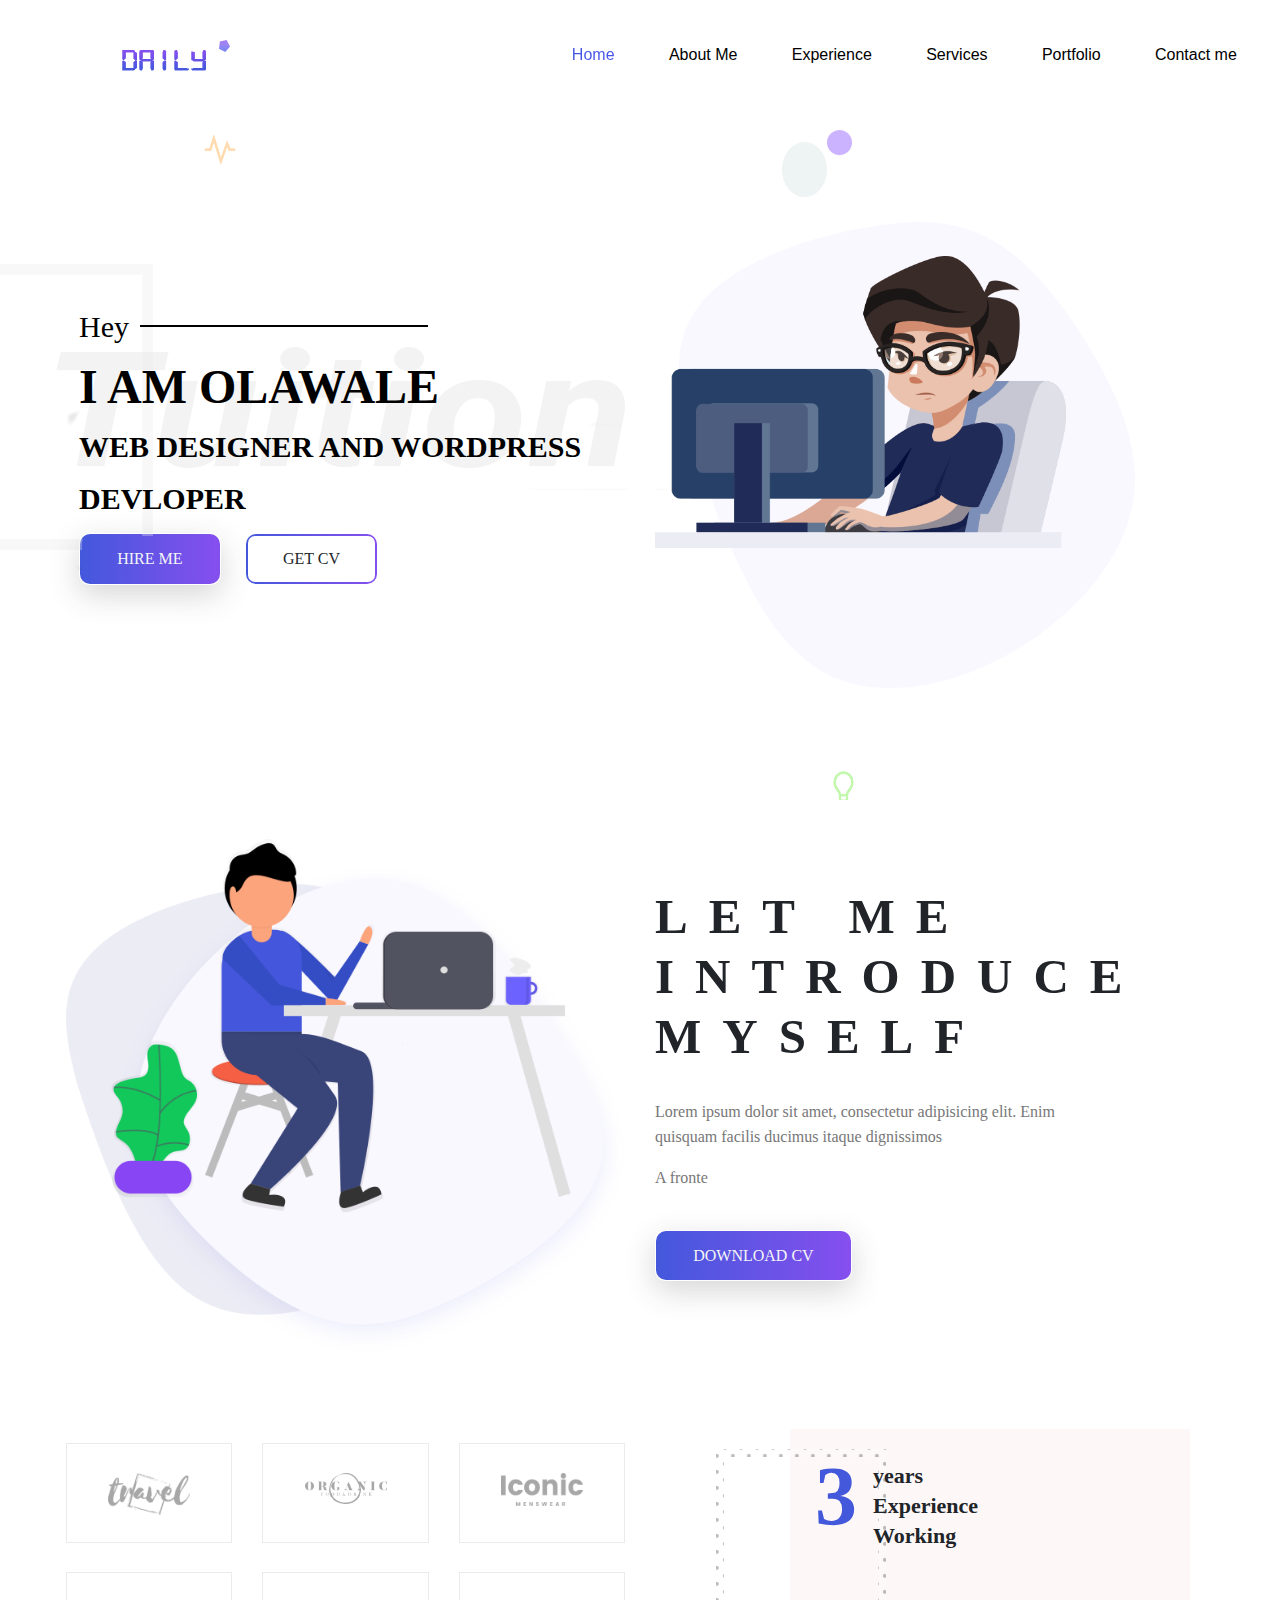
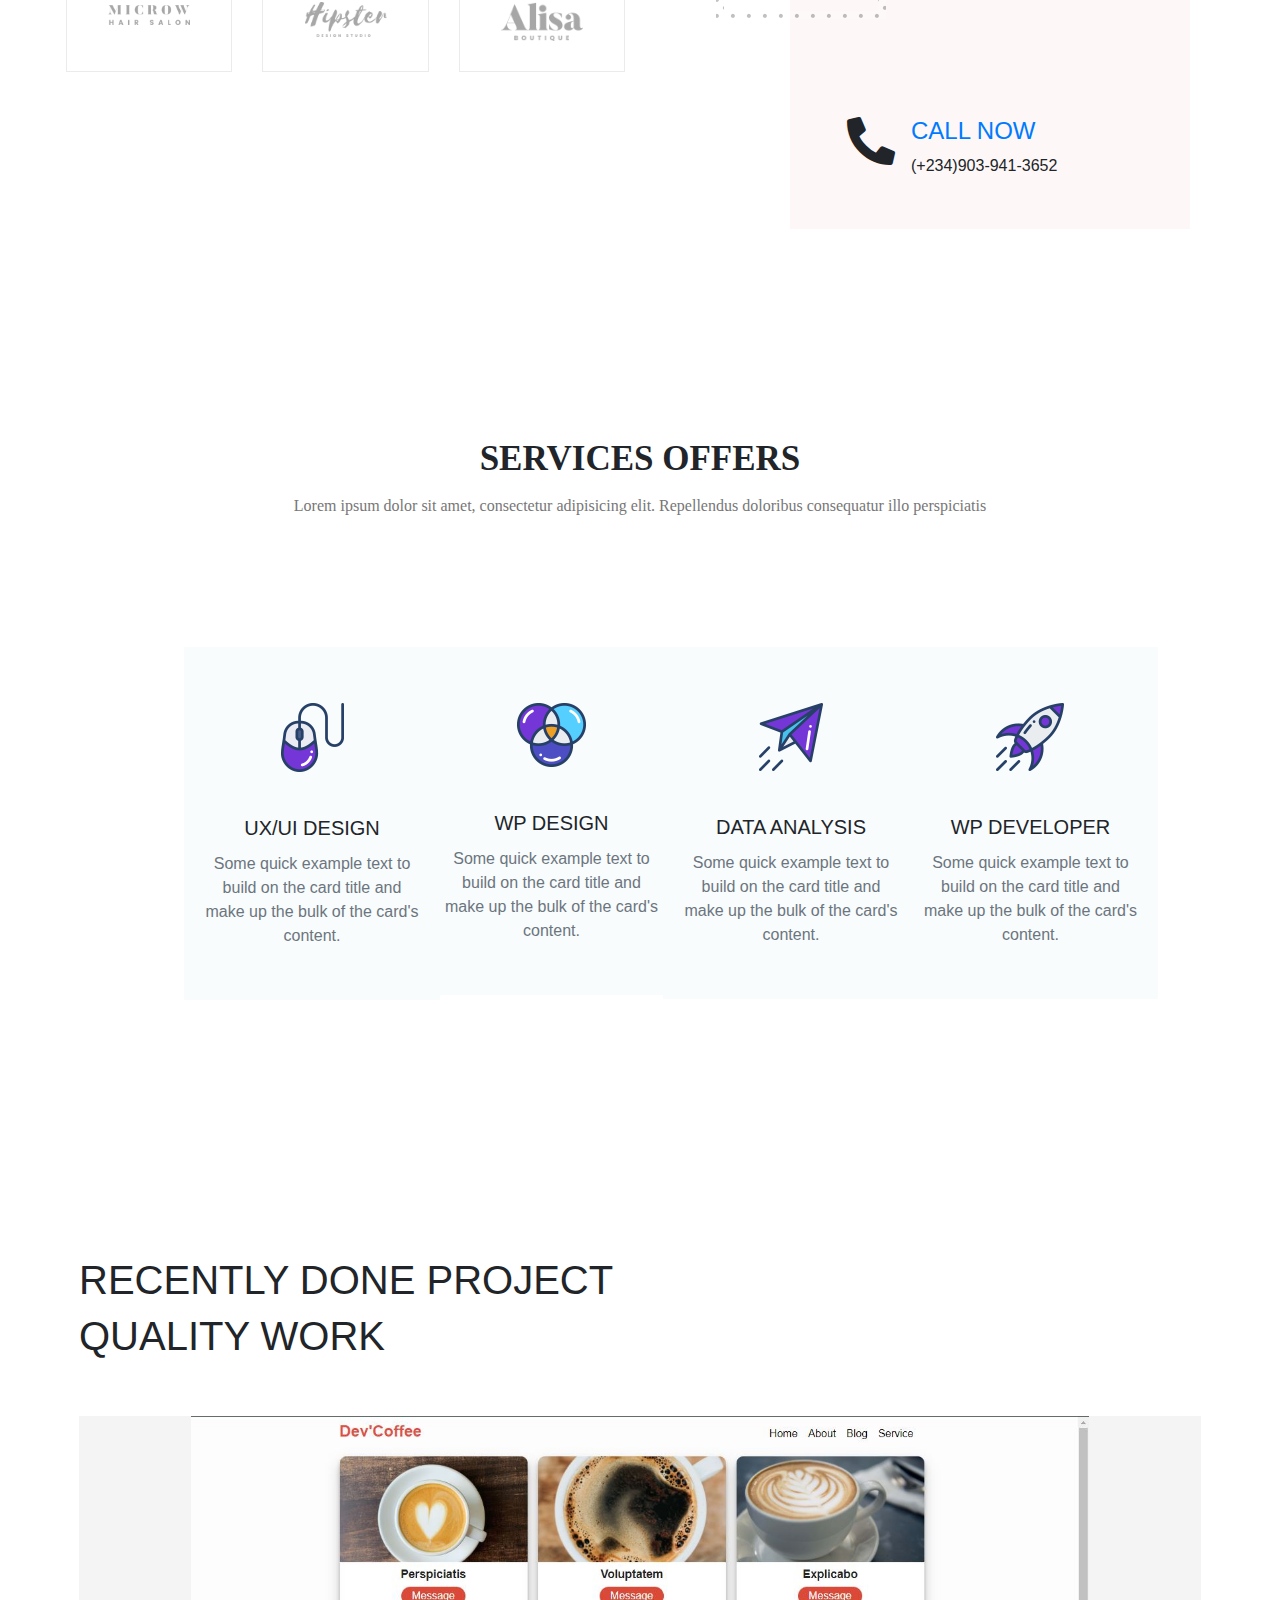
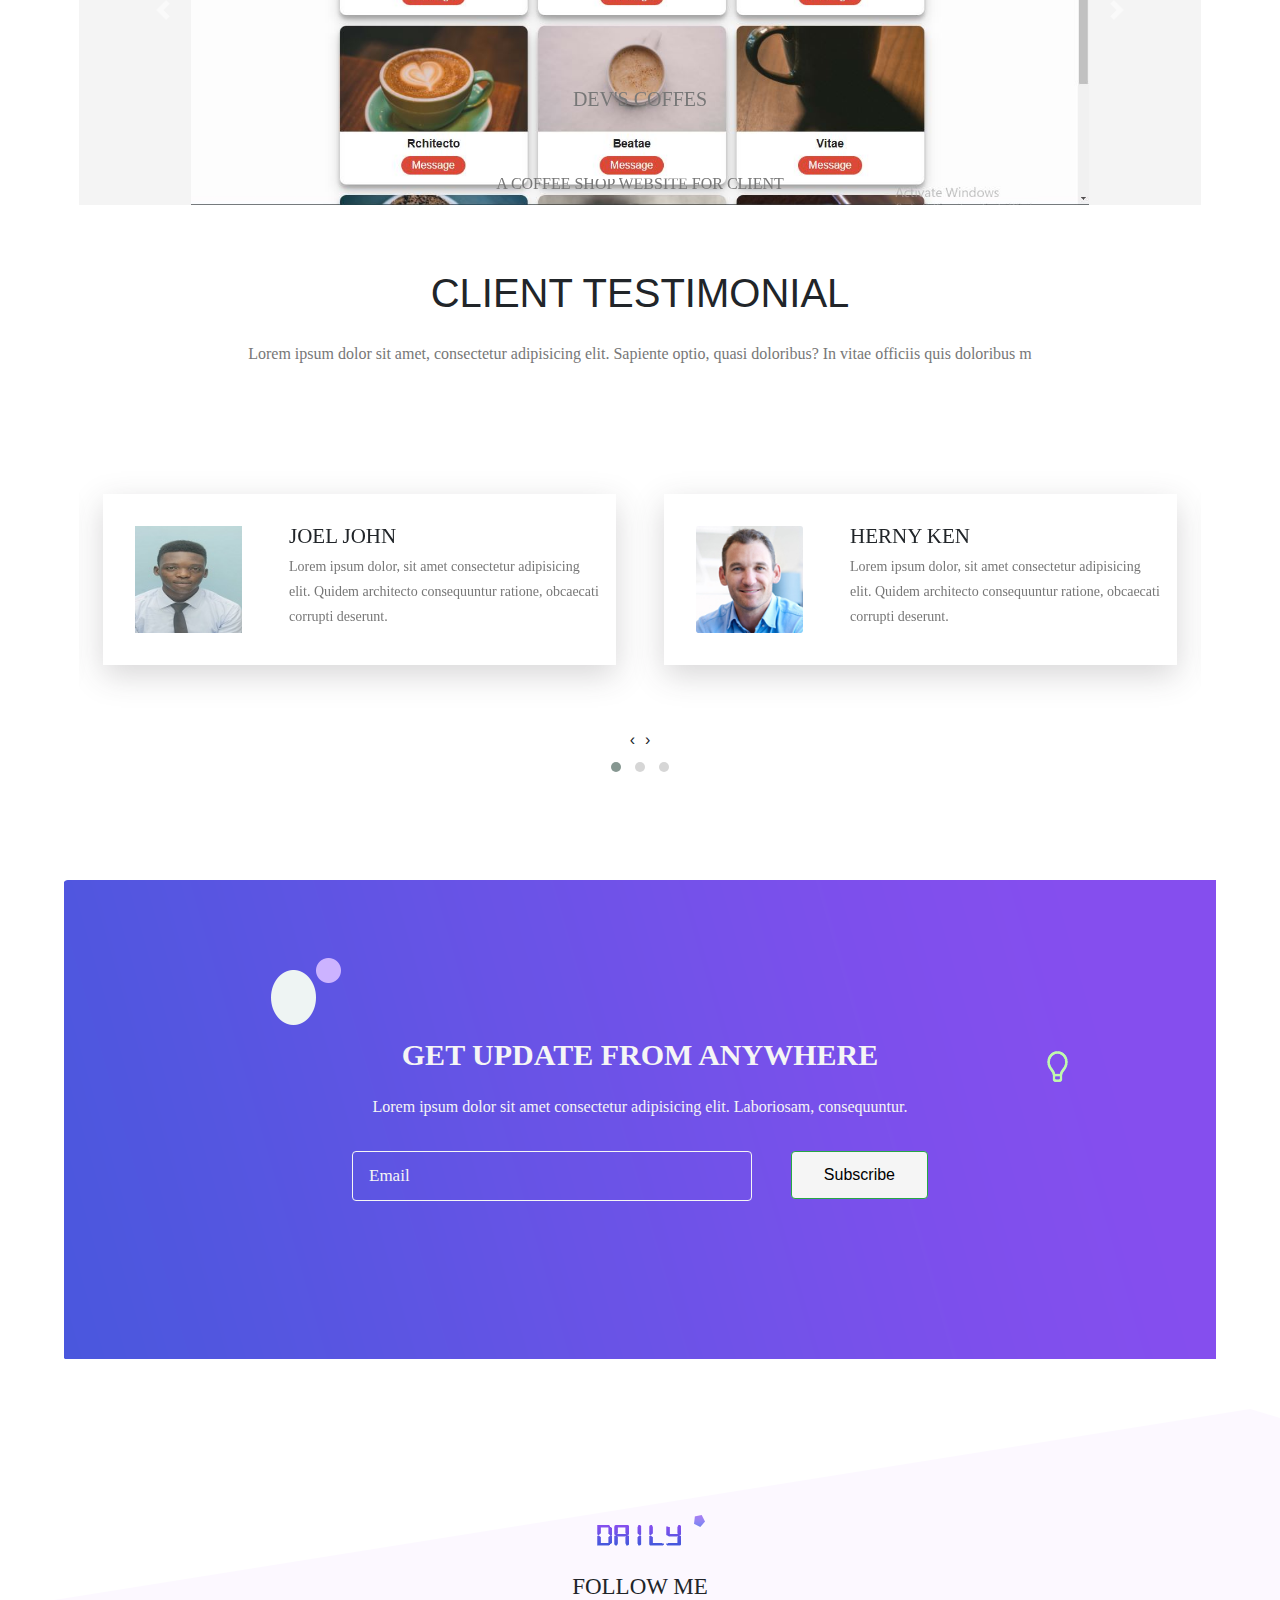
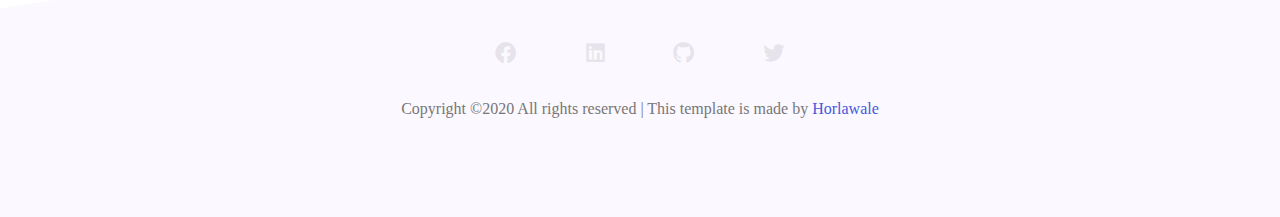
==== index.html @ ab5ce4cb "Upload" ====
<!DOCTYPE html>
<html lang="en">
<head>
    <meta charset="UTF-8">
    <title>Document</title>
    <link rel="stylesheet" href="./css/bootstrap.min.css">
    <link rel="stylesheet" href="./css/all.min.css">
    <link rel="stylesheet" href="./css/style.css">
    <link rel="stylesheet" href="./css/responsive.css">
    <link rel="stylesheet" href="./vendor/owl.carousel/css/owl.carousel.css" type="text/css">
    <link rel="stylesheet" href="./vendor/owl.carousel/css/owl.theme.default.min.css" type="text/css">

</head>
<body>
<!---start header area------>
<header class="header_area">
<div class="main-menu">
         <nav class="navbar navbar-expand-lg navbar-light">
  <a class="navbar-brand" href="#"><img src="images/logo.png" alt="logo"></a>
  <button class="navbar-toggler" type="button" data-toggle="collapse" data-target="#navbarNavDropdown" aria-controls="navbarNavDropdown" aria-expanded="false" aria-label="Toggle navigation">
    <span class="navbar-toggler-icon"></span>
  </button>
  <div class="collapse navbar-collapse" id="navbarNavDropdown">
   <div class="mr-auto"></div>
    <ul class="navbar-nav">
      <li class="nav-item active">
        <a class="nav-link" href="index.html">Home <span class="sr-only">(current)</span></a>
      </li>
      <li class="nav-item">
        <a class="nav-link" href="#about-area">About Me</a>
      </li>
      <li class="nav-item">
        <a class="nav-link" href="#experience">Experience</a>
      </li>
       <li class="nav-item">
        <a class="nav-link" href="#service">Services</a>
      </li>
      <li class="nav-item">
        <a class="nav-link" href="#portfolio">Portfolio</a>
      </li>
       <li class="nav-item">
        <a class="nav-link" href="#contact-me">Contact me</a>
      </li>
    </ul>
  </div>
 </nav>
 </div>
</header>
<!----ending header area----->

<!----Site main area--------->
<main class="site-main">
    <section class="site-banner">
        <div class="container">
            <div class="row">
                <div class="col-lg-6 col-md-12 site-title">
                    <h3 class="title-text">Hey</h3>
                    <h1 class="title-text text-uppercase">I am Olawale</h1>
                    <h4 class="title-text text-uppercase">Web Designer and wordpress devloper</h4>
                    <div class="site-buttons">
                        <div class="d-flex flex-row flex-wrap">
                            <button type="button" class="btn button primary-button mr-4 text-uppercase">Hire Me</button>
                            <a href="CV/Olawale%20Ajayi%20CV.pdf" download="Ajayi Olawale's CV"><button type="button" class="btn button secondary-button text-uppercase">Get CV</button></a>
                           <!---- <a href="./CV/Olawale%20Ajayi%20CV.pdf" download="AJAYI OLAWALE'S CV">download</a> --->
                        </div>
                    </div>
                </div>
                <div class="col-lg-6 col-md-12 banner-images">
                    <img src="images/banner/banner-image.png" alt="banner images" class="img-fliud">
                </div>
            </div>
        </div>
    </section>
<!-- =====Start About area======= -->
<section class="about-area" id="about-area">
    <div class="container-fluid">
        <div class="row">
            <div class="col-lg-6 col-md-12">
                <div class="about-image">
                    <img src="./images/about-us.png" alt="About us" class="img-fluid">
                </div>
            </div>
            
            <div class="col-lg-6 col-md-12 about-title">
                <h2 class="text-uppercase pt-5">
                <span>Let me</span>
                <span>Introduce</span>
                <span>Myself</span>
                </h2>
                <div class="paragraph py-4 w-75">
                    <p class="para">
                        Lorem ipsum dolor sit amet, consectetur adipisicing elit. Enim quisquam facilis ducimus itaque dignissimos
                    </p>
                    <p class="para">
                        A fronte
                    </p>
                </div>
                <a href="CV/Olawale%20Ajayi%20CV.pdf" download="Ajayi Olawale's CV"><button type="button" class="btn button primary-button text-uppercase">Download Cv</button></a>
            </div>
        </div>
    </div>
</section>
<!-- ===== Close About area======= -->
<!-- ===== branding  area======= -->
<section class="brand-area" id="experience">
    <div class="container-fluid">
        <div class="row">
            <div class="col-xl-6 col-lg-12 col-md-12">
                <div class="first-row row">
                    <div class="col-lg-4 col-md-6 col-sm-6">
                        <div class="single-brand">
                            <img src="./images/brands/logo1.png" alt="brand image">
                        </div>
                    </div>
                    <div class="col-lg-4 col-md-6 col-sm-6">
                        <div class="single-brand">
                            <img src="./images/brands/logo2.png" alt="brand image">
                        </div>
                    </div>
                    <div class="col-lg-4 col-md-6 col-sm-6">
                        <div class="single-brand">
                            <img src="./images/brands/logo3.png" alt="brand image">
                        </div>
                    </div>
                    <div class="col-lg-4 col-md-6 col-sm-6">
                        <div class="single-brand">
                            <img src="./images/brands/logo4.png" alt="brand image">
                        </div>
                    </div>
                    <div class="col-lg-4 col-md-6 col-sm-6">
                        <div class="single-brand">
                            <img src="./images/brands/logo5.png" alt="brand image">
                        </div>
                    </div>
                    <div class="col-lg-4 col-md-6 col-sm-6">
                        <div class="single-brand">
                            <img src="./images/brands/logo6.png" alt="brand image">
                        </div>
                    </div>
                </div>
            </div>
            <div class="col-xl-6 col-lg-12 col-md-12">
                <div class="experience-area">
                    <div class="d-flex flex-row years-area">
                    <h2 class="p-3 years">3</h2>
                    <h2>
                         <span>years</span>
                         <span>Experience</span>
                         <span>Working</span>
                    </h2>
                    </div>
                    <div class="d-flex flex-row flex-wrap call-area">
                    <span><i class="fas fa-phone-alt fa-3x px-3"></i></span>
                    <div class="call-now">
                    <a href="#" class="text-uppercase h4 font-roboto">Call Now</a>
                    <span class="font-roboto py-2">(+234)903-941-3652</span>
                    </div>
                    </div>
                    <div class="bg-panel"></div>
                </div>
            </div>
        </div>
    </div>
</section>
<!-- ===== end branding  area======= -->
<!-- ===== start service area======= -->
<section class="services-area" id="service">
   <div class="container">
       <div class="row">
           <div class="col-lg-12 text-center services-title">
               <h1 class="text-uppercase title-text">Services Offers</h1>
               <p class="para">
                   Lorem ipsum dolor sit amet, consectetur adipisicing elit. Repellendus doloribus consequatur illo perspiciatis
               </p>
           </div>
       </div>
       <div class="container services-list">
           <div class="row">
               <div class="col-lg-3 col-md-6 col-sm-12">
                   <div class="services">
                       <div class="service-img text-center py-4">
                           <img src="./images/services/s1.png" alt="services">
                       </div>
                       <div class="card-body text-center">
                           <h5 class="card-title text-uppercase font-roboto">Ux/ui design</h5>
                           <p class="card-text text-secondary">
                            Some quick example text to build on the card title and make up
                            the bulk of the card's content.  
                           </p>
                       </div>
                   </div>
               </div> 
                <div class="col-lg-3 col-md-6 col-sm-12">
                   <div class="services">
                       <div class="service-img text-center py-4">
                           <img src="./images/services/s2.png" alt="services">
                       </div>
                       <div class="card-body text-center">
                           <h5 class="card-title text-uppercase font-roboto">Wp design</h5>
                           <p class="card-text text-secondary">
                            Some quick example text to build on the card title and make up
                            the bulk of the card's content.  
                           </p>
                       </div>
                   </div>
               </div>              
               <div class="col-lg-3 col-md-6 col-sm-12">
                   <div class="services">
                       <div class="service-img text-center py-4">
                           <img src="./images/services/s3.png" alt="services">
                       </div>
                       <div class="card-body text-center">
                           <h5 class="card-title text-uppercase font-roboto">Data Analysis</h5>
                           <p class="card-text text-secondary">
                            Some quick example text to build on the card title and make up
                            the bulk of the card's content.  
                           </p>
                       </div>
                   </div>
               </div>
               <div class="col-lg-3 col-md-6 col-sm-12">
                   <div class="services">
                       <div class="service-img text-center py-4">
                           <img src="./images/services/s4.png" alt="services">
                       </div>
                       <div class="card-body text-center">
                           <h5 class="card-title text-uppercase font-roboto">Wp developer</h5>
                           <p class="card-text text-secondary">
                            Some quick example text to build on the card title and make up
                            the bulk of the card's content.  
                           </p>
                       </div>
                   </div>
               </div>
           </div>
       </div>
   </div> 
</section>
<!-- ===== end service area======= -->
<!-- ===== start project area======= -->
<section class="project-area" id="portfolio">
    <div class="container">
    <div class="project-title pb-5">
          <h1 class="text-uppercase title-h1">Recently Done Project</h1>  
          <h1 class="text-uppercase title-h1">Quality Work</h1>   
     </div>
     <div id="carouselExampleCaptions" class="carousel slide" data-ride="carousel">
  <ol class="carousel-indicators">
    <li data-target="#carouselExampleCaptions" data-slide-to="0" class="active"></li>
    <li data-target="#carouselExampleCaptions" data-slide-to="1"></li>
    <li data-target="#carouselExampleCaptions" data-slide-to="2"></li>
  </ol>
  <div class="carousel-inner">
     <div class="carousel-item active">
      <img src="./images/portfolio/Dev's%20Coffee.JPG" class="d-block" alt="Portfolio">
      <div class="carousel-caption d-none d-md-block">
        <h5>Dev's Coffes</h5>
        <p>A Coffee shop website for client</p>
      </div>
    </div>
    <div class="carousel-item">
      <img src="./images/portfolio/BeeFood.JPG" class="d-block" alt="Portfolio">
      <div class="carousel-caption d-none d-md-block">
        <h5>Bee'sFood</h5>
        <p>A Food vendor for taking orders and reservation of food</p>
      </div>
    </div>
    <div class="carousel-item">
      <img src="./images/portfolio/BeeFood1.JPG" class="d-block" alt="Portfolio">
      <div class="carousel-caption d-none d-md-block">
        <h5>Beefood Steps page</h5>
        <p>Method of Beefood</p>
      </div>
    </div>
    <div class="carousel-item">
      <img src="./images/portfolio/Cakebyserah.JPG" class="d-block" alt="Portfolio">
      <div class="carousel-caption d-none d-md-block">
        <h5></h5>
        <p>A Cake shop website for client</p>
      </div>
    </div>
  </div>
  <a class="carousel-control-prev" href="#carouselExampleCaptions" role="button" data-slide="prev">
    <span class="carousel-control-prev-icon" aria-hidden="true"></span>
    <span class="sr-only">Previous</span>
  </a>
  <a class="carousel-control-next" href="#carouselExampleCaptions" role="button" data-slide="next">
    <span class="carousel-control-next-icon" aria-hidden="true"></span>
    <span class="sr-only">Next</span>
  </a>
</div>
    </div>
</section>
<!-- ===== stop project area======= -->
<!-- ===== About me area======= -->
<section class="about-me" id="client-testimony">
    <div class="container">
        <div class="row text-center">
            <div class="col-12">
                <div class="about-title">
                    <h1 class="text-uppercase text-h1">Client Testimonial</h1>
                    <p class="para">Lorem ipsum dolor sit amet, consectetur adipisicing elit. Sapiente optio, quasi doloribus? In vitae officiis quis doloribus m</p>
                </div>
            </div>
        </div>
    </div>
    <div class="container carousel py-lg-5">
         <div class="owl-carousel owl-theme">
            <div class="client row">
                <div class="col-lg-4 col-md-12 client-img">
                     <img src="./images/testimonials/Passport number 1.jpg" alt="img1" class="img-fluid">
                 </div>
                 <div class="col-lg-8 col-md-12 about-client">
                    <h4 class="text-uppercase">Joel John</h4>
                    <p class="para">Lorem ipsum dolor, sit amet consectetur adipisicing elit. Quidem architecto
                        consequuntur ratione, obcaecati corrupti deserunt.</p>
                  </div>
            </div>
            <div class="client row">
                <div class="col-lg-4 col-md-12 client-img">
                     <img src="./images/testimonials/t2.jpg" alt="img1" class="img-fluid">
                 </div>
                 <div class="col-lg-8 col-md-12 about-client">
                    <h4 class="text-uppercase">Herny Ken</h4>
                    <p class="para">Lorem ipsum dolor, sit amet consectetur adipisicing elit. Quidem architecto
                        consequuntur ratione, obcaecati corrupti deserunt.</p>
                  </div>
            </div>
            <div class="client row">
                <div class="col-lg-4 col-md-12 client-img">
                     <img src="./images/testimonials/t1.jpg" alt="img1" class="img-fluid">
                 </div>
                 <div class="col-lg-8 col-md-12 about-client">
                    <h4 class="text-uppercase">John Martin</h4>
                    <p class="para">Lorem ipsum dolor, sit amet consectetur adipisicing elit. Quidem architecto
                        consequuntur ratione, obcaecati corrupti deserunt.</p>
                  </div>
            </div>
            <div class="client row">
                <div class="col-lg-4 col-md-12 client-img">
                     <img src="./images/testimonials/t2.jpg" alt="img1" class="img-fluid">
                 </div>
                 <div class="col-lg-8 col-md-12 about-client">
                    <h4 class="text-uppercase">Herny ken</h4>
                    <p class="para">Lorem ipsum dolor, sit amet consectetur adipisicing elit. Quidem architecto
                        consequuntur ratione, obcaecati corrupti deserunt.</p>
                  </div>
            </div>
            <div class="client row">
                <div class="col-lg-4 col-md-12 client-img">
                     <img src="./images/testimonials/t1.jpg" alt="img1" class="img-fluid">
                 </div>
                 <div class="col-lg-8 col-md-12 about-client">
                    <h4 class="text-uppercase">John Martin</h4>
                    <p class="para">Lorem ipsum dolor, sit amet consectetur adipisicing elit. Quidem architecto
                        consequuntur ratione, obcaecati corrupti deserunt.</p>
                  </div>
            </div>
            <div class="client row">
                <div class="col-lg-4 col-md-12 client-img">
                     <img src="./images/testimonials/t1.jpg" alt="img1" class="img-fluid">
                 </div>
                 <div class="col-lg-8 col-md-12 about-client">
                    <h4 class="text-uppercase">John Martin</h4>
                    <p class="para">Lorem ipsum dolor, sit amet consectetur adipisicing elit. Quidem architecto
                        consequuntur ratione, obcaecati corrupti deserunt.</p>
                  </div>
            </div>
        </div>
    </div>
</section>
<!-- ===== End About me area======= -->
<!-- ===== Subscribe  area======= -->
<section class="subscribe-us-area" id="contact-me">
    <div class="container subscribe">
        <div class="row">
            <div class="col-lg-12 text-center subscribe-title">
                <h4 class="text-uppercase">Get Update From anywhere</h4>
                <p class="para">Lorem ipsum dolor sit amet consectetur adipisicing elit. Laboriosam,
                    consequuntur.</p>
            </div>
        </div>
        <div class="d-sm-flex justify-content-center">
            <form class="w-50">
                <div class="row d-flex flex-row flex-wrap">
                    <div class="col input-textbox">
                        <input type="text" id="txtemail" class="form-control" placeholder="Email">
                    </div>
                    <div class="col">
                        <div class="btn-submit">
                            <button type="submit" class="btn btn-success float-right">Subscribe</button>
                        </div>
                    </div>
                </div>
            </form>
        </div>
    </div>
</section>
<!-- ===== End Subscribe  area======= -->
</main>
<!---- End site main area--------->
<!---- Footer area--------->
    <footer class="footer-area">
        <div class="container">
            <div class="">
                <div class="site-logo text-center py-4">
                    <a href="#"><img src="./images/logo.png" alt="logo"></a>
                </div>
                <div class="social text-center">
                    <h5 class="text-uppercase">Follow me</h5>
                    <a href="https://web.facebook.com/Olezywalex/"target="_blank"><i class="fab fa-facebook"></i></a>
                    <a href="https://www.linkedin.com/in/ajayi-olawale-107674192/"target="_blank"><i class="fab fa-linkedin"></i></a>
                    <a href="https://github.com/Horlawale-ui"target="_blank"><i class="fab fa-github"></i></a>
                    <a href="https://twitter.com/Thenameis_Horla"target="_blank"><i class="fab fa-twitter"></i></a>
                </div>
                <div class="copyrights text-center">
                    <p class="para">
                        Copyright ©2020 All rights reserved | This template is made by
                        <a href="index.html"><span style="color: var(--primary-color);">Horlawale</span></a>
                    </p>
                </div>
            </div>
        </div>
    </footer>


<!----End Footer area--------->

<script src="./js/jquery.js" type="text/javascript"></script>
<script src="./js/bootstrap.min.js" type="text/javascript"></script>
<script src="./js/scripts.js" type="text/javascript"></script>
<script src="./vendor/owl.carousel/js/jquery.min.js" type="text/javascript"></script>
<script src="./vendor/owl.carousel/js/owl.carousel.js" type="text/javascript"></script>
    <script type="text/javascript">
    $('.site-main .about-me .owl-carousel').owlCarousel({
    loop:true,
    autoplay:true,
    nav:true,
    responsive:{
        0:{
            items:1
        },
        560:{
            items:2
        }
    }
})
    </script>
</body>
</html>
---- css/style.css ----
/*---importing font from font css-----*/
@import url(font.css);

/*---importing variables for css-----*/
@import url(./partials/_variables.css);
/*---importing variables for css-----*/
@import url(./partials/_global.css);

/*------Start navigation-----*/
.header_area .main-menu .navbar .navbar-brand{
padding: 0 2rem 0 5rem;
}
.header_area .main-menu .navbar{
    padding: 1rem 10rem;
}
.header_area .main-menu .nav-item .nav-link {
    font-family: var(--roboto)
    text-transform: uppercase;
    font-weight: 500;
    padding: 1.7rem;
    color: black;
}

.header_area .main-menu .navbar-nav .active a{
    background: linear-gradient(90deg, #4458dc 0%, #454fee 100%);
    -webkit-background-clip: text;
    -webkit-text-fill-color: transparent;
    user-select: none;
}
.header_area .main-menu .navbar-nav a .hover{
    background: linear-gradient(90deg, #4458dc 0%, #454fee 100%);
    -webkit-background-clip: text;
    -webkit-text-fill-color: transparent;
    user-select: none;
}

/*------close navigation-----*/

/*------banner areas-----*/
.site-main .site-banner{
background: url(../images/banner/home-banner.png) no-repeat 0% 40%;
color: black;
}

.site-main .site-banner .site-title h3{
    padding-top: 35%;
    font-weight: 500;
}
.site-main .site-banner .site-title h3::after{
    content: '';
    height: 2px;
    width: 18rem;
    background: black;
    display: inline-block;
    margin-left: 2%;
    transform: translateY(-10px);
}
.site-main .site-banner .site-title h1{
    font-size: 3rem;
}
.site-main .site-banner .site-title h4{
}
.site-main .site-banner .banner-images >img{
    padding: 7rem 0;
    width: 30rem;
}

/*------ end banner areas-----*/


/*------start about areas-----*/
.site-main .about-area{
    padding: 8rem 5rem;
}

.site-main .about-area .about-title h2 > span{
    display: block;
    font: normal bold 49px/60px var(--roboto);
    letter-spacing: 21px;
}
.site-main .about-area .about-title .paragraph > p{

}
/*------end about areas-----*/

/*------Brand areas-----*/
.site-main .brand-area{
  padding: 1rem 10rem;
 margin-bottom: 4rem;
}

.site-main .brand-area .first-row .col-lg-4{
    display: flex;
    justify-content: center;
}
.site-main .brand-area .first-row .col-lg-4 >.single-brand{
    border: 1px solid var(--border-color);
    text-align: center;
    padding: 1.8rem 0rem;
    margin: .9rem 0;
    width: 180px;
    height: 100px;
    cursor: pointer;
    transition: transform .4s ease;
}
.site-main .brand-area .first-row .col-lg-4 >.single-brand>img{
    width: 50%;
}
.site-main .brand-area .first-row .col-lg-4 >.single-brand:hover{
    box-shadow: var(--box-shadow);
    transform: scale(1.1);
}
.site-main .brand-area .first-row .col-lg-4 >.single-brand:hover>img{
   filter: brightness(0.15);
}
.site-main .brand-area .experience-area{
    padding-left: 1rem;
}
.site-main .brand-area .experience-area span{
    display: block;
}
.site-main .brand-area .experience-area .years-area{
    background: url(../images/client-info-bg.png)no-repeat 45px 20px;
    padding: 2rem 0;
    width: 20rem;
    height: 18rem;
    padding-left: 8rem;
    position: relative;
}
.site-main .brand-area .experience-area .bg-panel{
    position: absolute;
    left:-190px; top:0%;
    background: #e029290a;
    width: 400px;
    height: 400px;
    margin-left: 340px;
    z-index: -1;
}
.site-main .brand-area .experience-area .years-area .years{
    font: normal bold 84px/40px var(--roboto);
    color: var(--primary-color);
    z-index: 2;
}
.site-main .brand-area .experience-area .years-area h2 >span{
    font: normal 600 22px/30px var(--roboto);
}
.site-main .brand-area .experience-area .call-area{
    padding-left: 10rem;
}
/*------ stop Brand areas-----*/

/*------ start Service areas-----*/

.site-main .services-area{
    padding: 7rem 2rem;
}
.site-main .services-area .services-title{
padding: 0 14rem;
}
.site-main .services-area .services-title h1{
    font-size: 35px;
}
.site-main > .services-area .services{
    background: rgba(248,252,253,0.973);
    padding: 2rem 0;
    width: 16rem;
    margin: 5rem .5rem;
    transition: box-shadow .7s ease;
}
.site-main > .services-area .services:hover{
    box-shadow: var(--box-shadow);
}
/*------ start Service areas-----*/
/*------ start portfolio areas-----*/
.site-main .project-area{
    padding: 4rem 0;
}
.site-main .project-area .carousel-inner .carousel-item {
    background-color: #f4f4f4;;
    font: normal 500 16px/130px var(--roboto);
    text-transform: uppercase;
}
.site-main .project-area .carousel-inner .carousel-item img{
    width: 80%;
    height: 50%;
    margin-left: auto;
    margin-right: auto;
}
.site-main .project-area .carousel-inner .carousel-item .carousel-caption{
    color: var(--text-color);
    margin-bottom: -100px;
}

/*------ End portfolio areas-----*/

/*------ Client Testimoinal areas-----*/
.site-main .about-me .about-title p{
    padding: 1rem 7rem;
}
.site-main .about-me .client{
    background: #ffffff10;
    box-shadow: var(--box-shadow);
    margin: 3rem 0rem;
}
.site-main .about-me .client .client-img{
    padding: 2rem;
}
.site-main .about-me .client .about-client{
    padding-top: 2rem;
}
.site-main .about-me .client .about-client h4{
    font: normal 500 21px/20px var(--roboto);
}
.site-main .about-me .client .about-client p{
    font-size: 14px;
}
.site-main .about-me .owl-carousel .owl-item{
    display: flex;
    justify-content: center;
    padding: 0 1.5rem;
}
.site-main .about-area .owl-carousel .owl-dots .owl-dot.active span{
    background: var(--primary-color);
    width: 12px;
    height: 12px;
}
/*------End Client Testimoinal areas-----*/
/*------Subscribe  areas-----*/
.site-main .subscribe-us-area .subscribe{
    background: url(../images/subscribe-bg.png) no-repeat;
    padding: 10rem 0;
    margin: 3rem auto;
}
.site-main .subscribe-us-area .subscribe .subscribe-title h4{
    font: normal 700 30px/30px var(--roboto);
    color: whitesmoke;
}
.site-main .subscribe-us-area .subscribe .subscribe-title p{
    color: whitesmoke;
    padding: 1rem 4rem;
}
.site-main .subscribe-us-area .subscribe form .input-textbox input{
    width: 400px;
    padding: 1.5rem 1rem;
    border: 1px solid whitesmoke;
    background: transparent;
    color: white;
    font: normal 500 17px/20px var(--roboto);
}

.site-main .subscribe-us-area .subscribe form .input-textbox input::placeholder{
    color: whitesmoke;
}

.site-main .subscribe-us-area .subscribe form .btn-submit button{
    background: whitesmoke;
    color: #000;
    padding: .7rem 2rem;
}
/*------End Subscribe  areas-----*/
/* Footer Area */ 

footer.footer-area{
    padding: 5rem 0;
    background: url(../images/footer-bg.png) no-repeat;
}

footer.footer-area .social h5{
    font: normal 500 23px/ 30px var(--roboto);
}

footer.footer-area .social a > i{
    font-size:22px;
    padding: 2rem;
    color: var(--border-color);
}

footer.footer-area .social a:hover > i{
    color: var(--primary-color);
}
/* End Footer */
---- css/responsive.css ----
/* if the viewport is equal to 340px or less than that */ 
@media only screen and (max-width: 340px){
    .header_area .main-menu .navbar,
    .header_area .main-menu .navbar .navbar-brand,
    .site-main .subscribe-us-area .subscribe .subscribe-title,
    .site-main .subscribe-us-area .subscribe .subscribe-title p, h4,
    .site-main .services-area,
    .site-main .subscribe-us-area .subscribe
    {
        padding: 2%;
        margin: 0%;
    }

    .site-main .site-banner .site-title h1{
        font-size: 41px;
    }

    .site-main .subscribe-us-area .subscribe form .input-textbox input{
        width: 15rem    !important;
    }

    .site-main > .services-area .services{
        width: 13rem;
    }

}


/* if the viewport is equal to 340px or less than that */ 
@media only screen and (max-width: 792px){
    .site-main .about-area .about-title h2 > span{
        font-size: 31px;
        letter-spacing: 10px;
    }

    .site-main .brand-area .experience-area .years-area{
        padding-left: 1%;
        width: 49%;
    }

    .site-main .brand-area .experience-area .bg-panel{
        margin-left: 30%;
        width: 80%;   
    }

    .site-main .brand-area .experience-area .call-area{
        padding-left: 3%;
    }

    .site-main .project-area .button-group button{
        font: normal 500 18px/40px var(--roboto);
    }

    .site-main .about-area .about-title p{
        padding: 0%;
    }

    .site-main .subscribe-us-area .subscribe form .input-textbox input{
        width: 20rem;
        margin: 5%;
    }
}



/* if the viewport is equal to 1910px or less than that */ 
@media only screen and (max-width: 1910px){
    .header_area .main-menu .navbar{
        padding: 1rem;
    }

    .container{
        max-width: 90%;
    }

    .site-main .brand-area,
    .site-main .services-area .services-title,
    .site-main .about-area{
        padding: 3% 4%;
    }


}
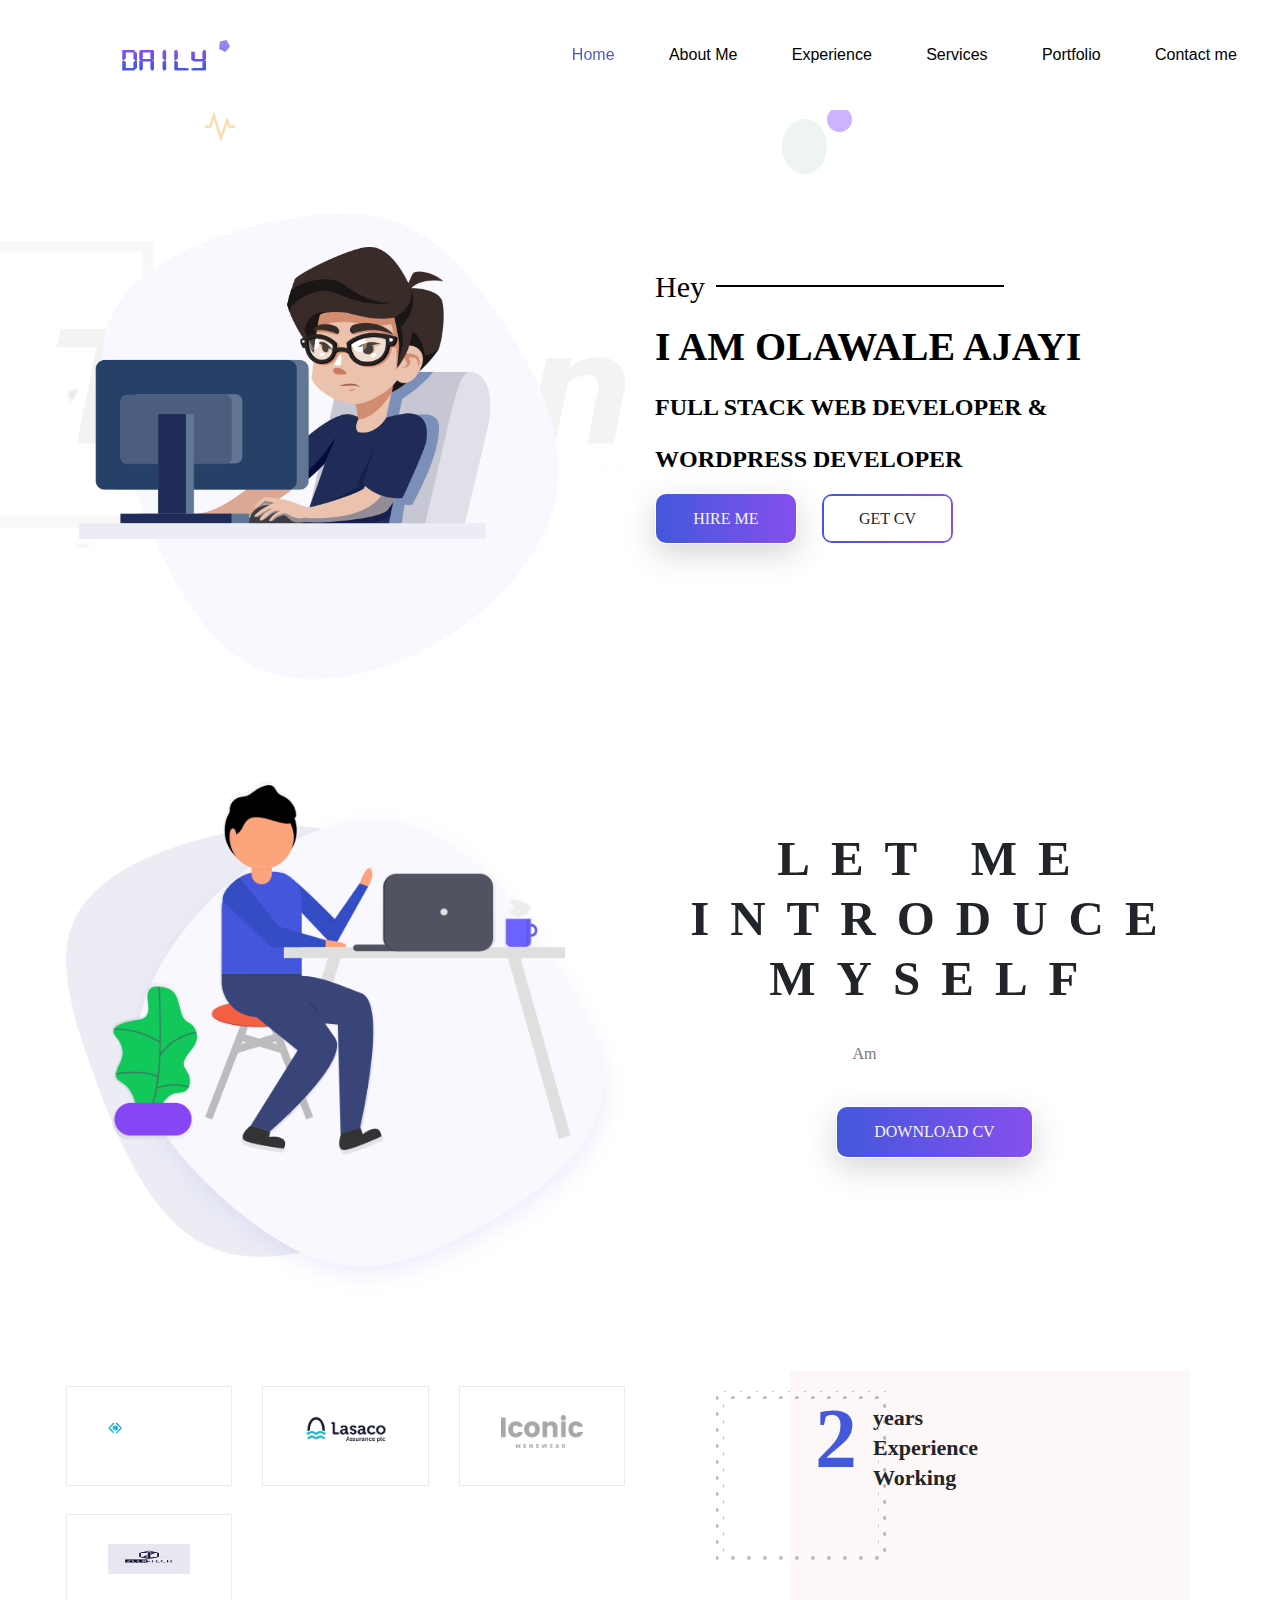
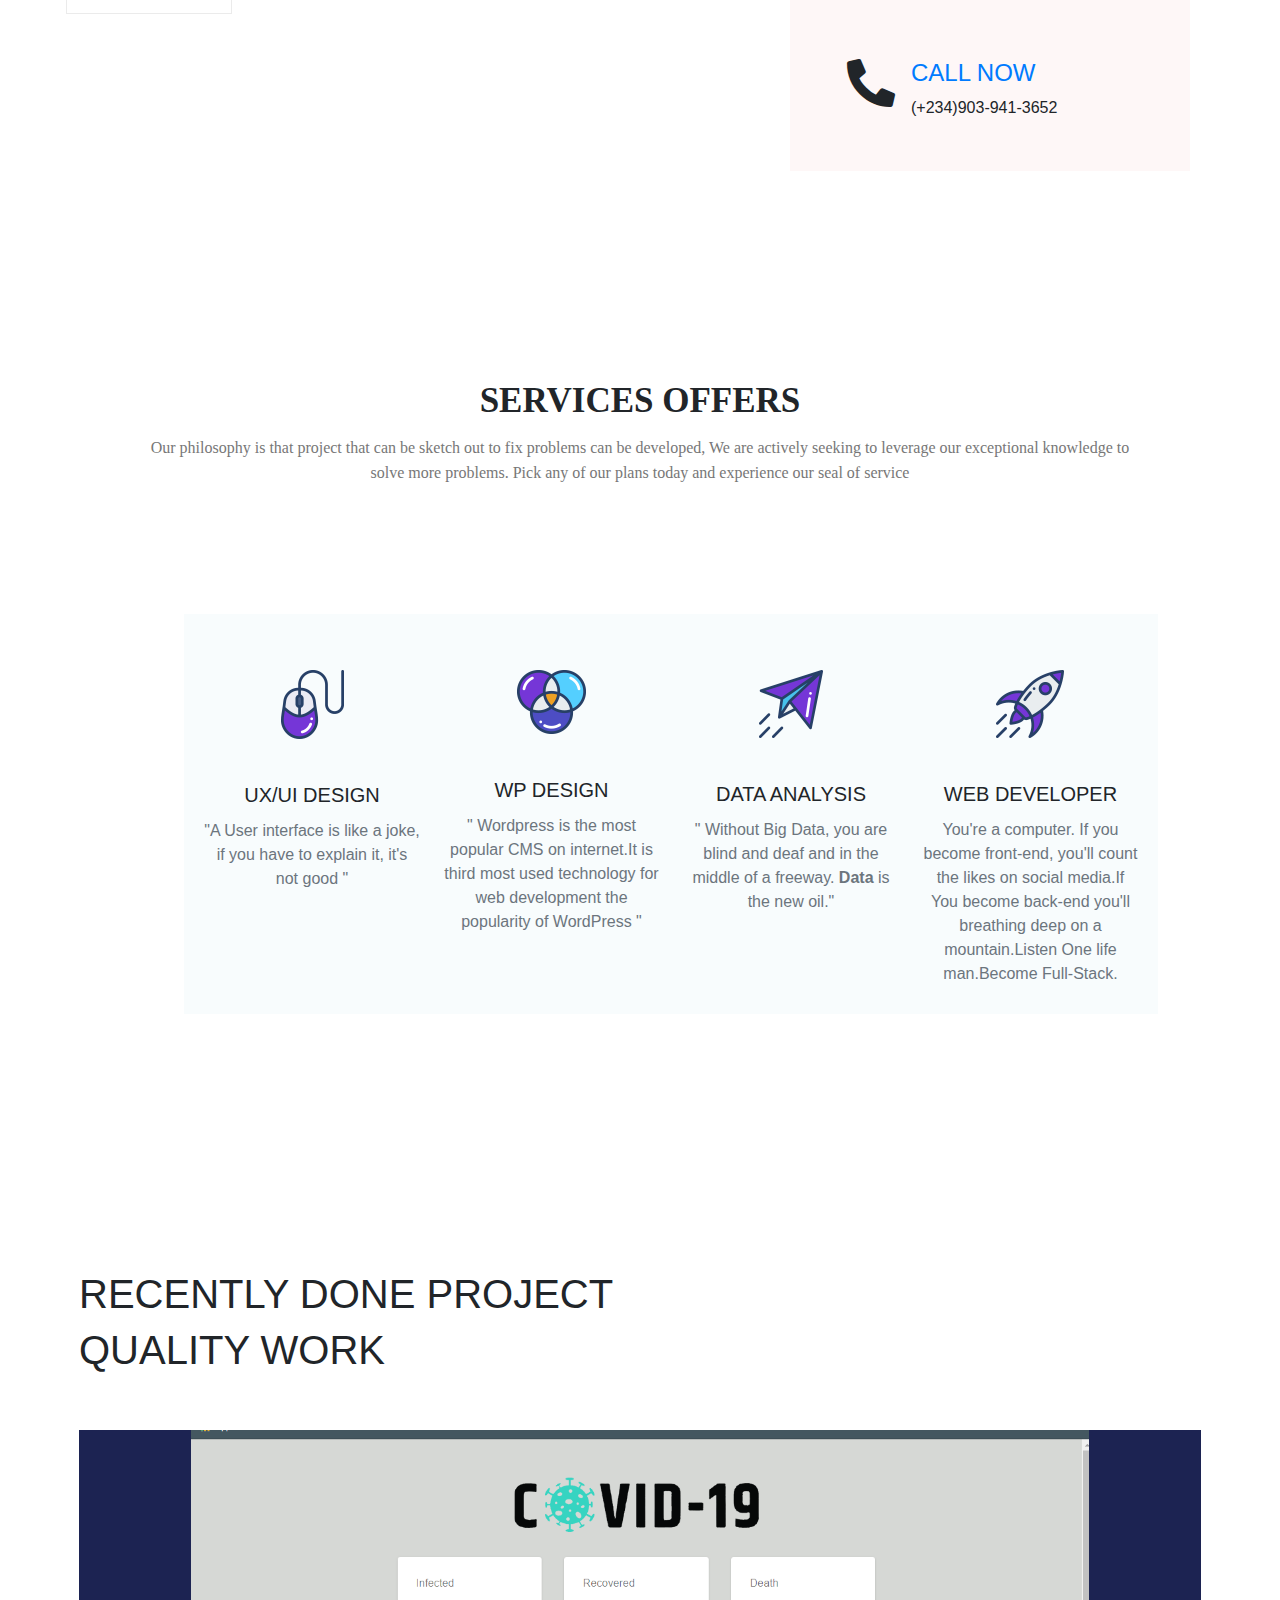
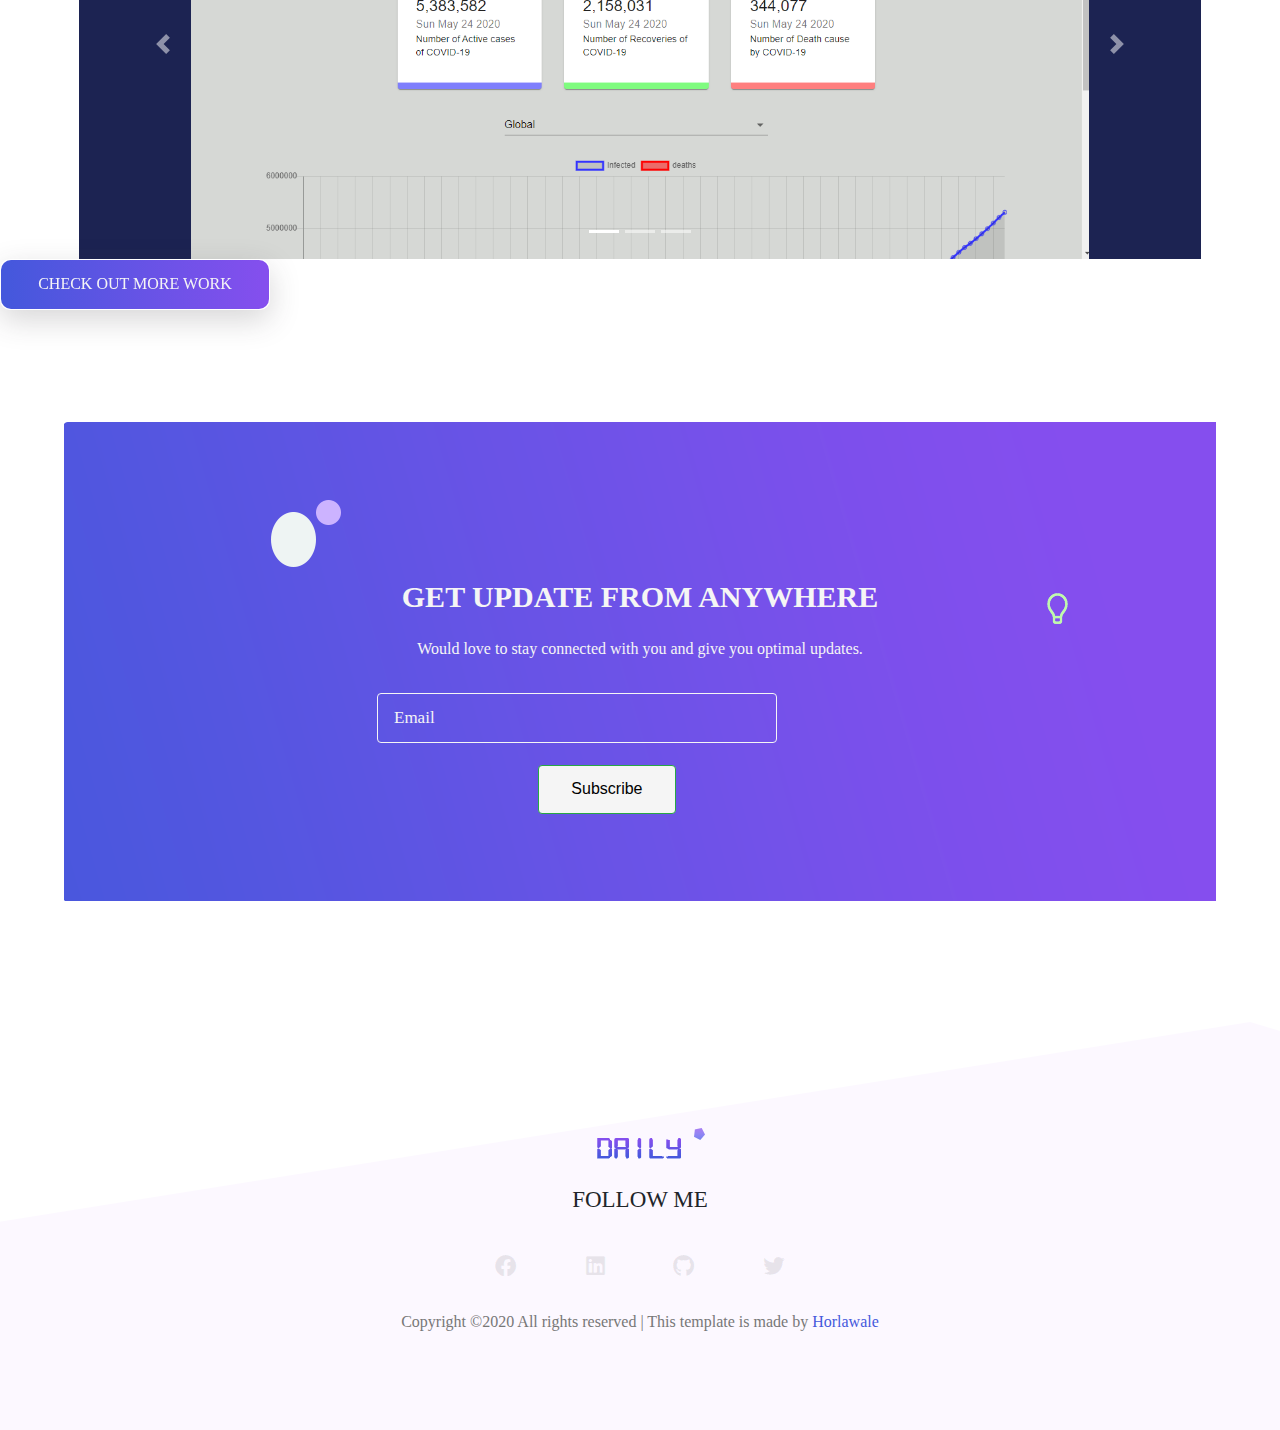
==== commit e95ad027: "profile update" ====
--- a/index.html
+++ b/index.html
@@ -53,20 +53,19 @@
     <section class="site-banner">
         <div class="container">
             <div class="row">
+                <div class="col-lg-6 col-md-12 banner-images">
+                    <img src="images/banner/banner-image.png" alt="banner images" class="img-fliud" width="100%">
+                </div>
                 <div class="col-lg-6 col-md-12 site-title">
                     <h3 class="title-text">Hey</h3>
-                    <h1 class="title-text text-uppercase">I am Olawale</h1>
-                    <h4 class="title-text text-uppercase">Web Designer and wordpress devloper</h4>
+                    <h1 class="title-text text-uppercase">I am Olawale Ajayi</h1>
+                    <h4 class="title-text text-uppercase">Full Stack Web Developer &amp; wordpress developer</h4>
                     <div class="site-buttons">
                         <div class="d-flex flex-row flex-wrap">
-                            <button type="button" class="btn button primary-button mr-4 text-uppercase">Hire Me</button>
-                            <a href="CV/Olawale%20Ajayi%20CV.pdf" download="Ajayi Olawale's CV"><button type="button" class="btn button secondary-button text-uppercase">Get CV</button></a>
-                           <!---- <a href="./CV/Olawale%20Ajayi%20CV.pdf" download="AJAYI OLAWALE'S CV">download</a> --->
-                        </div>
-                    </div>
-                </div>
-                <div class="col-lg-6 col-md-12 banner-images">
-                    <img src="images/banner/banner-image.png" alt="banner images" class="img-fliud">
+                           <a href="contact.html"> <button type="button" class="btn button primary-button mr-4 text-uppercase">Hire Me</button></a>
+                            <a href="CV/AJAYI%20OLAWALE%20OLUWAFEMI%20CV.pdf" download="AJAYI OLAWALE OLUWAFEMI CV"><button type="button" class="btn button secondary-button text-uppercase">Get CV</button></a>
+                        </div>
+                    </div>
                 </div>
             </div>
         </div>
@@ -82,20 +81,19 @@
             </div>
             
             <div class="col-lg-6 col-md-12 about-title">
-                <h2 class="text-uppercase pt-5">
-                <span>Let me</span>
-                <span>Introduce</span>
-                <span>Myself</span>
-                </h2>
-                <div class="paragraph py-4 w-75">
-                    <p class="para">
-                        Lorem ipsum dolor sit amet, consectetur adipisicing elit. Enim quisquam facilis ducimus itaque dignissimos
-                    </p>
-                    <p class="para">
-                        A fronte
-                    </p>
-                </div>
-                <a href="CV/Olawale%20Ajayi%20CV.pdf" download="Ajayi Olawale's CV"><button type="button" class="btn button primary-button text-uppercase">Download Cv</button></a>
+               <div class="text-center">
+                    <h2 class="text-uppercase pt-5">
+                    <span>Let me</span>
+                    <span>Introduce</span>
+                    <span>Myself</span>
+                    </h2>
+                    <div class="paragraph py-4">
+                        <p class="para">
+                            Am
+                        </p>
+                    </div>
+                    <a href="CV/AJAYI%20OLAWALE%20OLUWAFEMI%20CV.pdf" download="AJAYI OLAWALE OLUWAFEMI CV"><button type="button" class="btn button primary-button text-uppercase">Download Cv</button></a>
+                </div>
             </div>
         </div>
     </div>
@@ -109,12 +107,12 @@
                 <div class="first-row row">
                     <div class="col-lg-4 col-md-6 col-sm-6">
                         <div class="single-brand">
-                            <img src="./images/brands/logo1.png" alt="brand image">
+                            <img src="./images/brands/logo-with-text.png" alt="brand image">
                         </div>
                     </div>
                     <div class="col-lg-4 col-md-6 col-sm-6">
                         <div class="single-brand">
-                            <img src="./images/brands/logo2.png" alt="brand image">
+                            <img src="./images/brands/logo_lasaco.png" alt="brand image">
                         </div>
                     </div>
                     <div class="col-lg-4 col-md-6 col-sm-6">
@@ -124,25 +122,16 @@
                     </div>
                     <div class="col-lg-4 col-md-6 col-sm-6">
                         <div class="single-brand">
-                            <img src="./images/brands/logo4.png" alt="brand image">
-                        </div>
-                    </div>
-                    <div class="col-lg-4 col-md-6 col-sm-6">
-                        <div class="single-brand">
-                            <img src="./images/brands/logo5.png" alt="brand image">
-                        </div>
-                    </div>
-                    <div class="col-lg-4 col-md-6 col-sm-6">
-                        <div class="single-brand">
-                            <img src="./images/brands/logo6.png" alt="brand image">
-                        </div>
-                    </div>
+                            <img src="./images/brands/logo_zeek.jpg" alt="brand image">
+                        </div>
+                    </div>
+                    
                 </div>
             </div>
             <div class="col-xl-6 col-lg-12 col-md-12">
                 <div class="experience-area">
                     <div class="d-flex flex-row years-area">
-                    <h2 class="p-3 years">3</h2>
+                    <h2 class="p-3 years">2</h2>
                     <h2>
                          <span>years</span>
                          <span>Experience</span>
@@ -170,7 +159,8 @@
            <div class="col-lg-12 text-center services-title">
                <h1 class="text-uppercase title-text">Services Offers</h1>
                <p class="para">
-                   Lorem ipsum dolor sit amet, consectetur adipisicing elit. Repellendus doloribus consequatur illo perspiciatis
+                   Our philosophy is that project that can be sketch out to fix problems can be developed,
+                   We are actively seeking to leverage our exceptional knowledge to solve more problems. Pick any of our plans today and experience our seal of service
                </p>
            </div>
        </div>
@@ -184,8 +174,7 @@
                        <div class="card-body text-center">
                            <h5 class="card-title text-uppercase font-roboto">Ux/ui design</h5>
                            <p class="card-text text-secondary">
-                            Some quick example text to build on the card title and make up
-                            the bulk of the card's content.  
+                            "A User interface is like a joke, if you have to explain it, it's not good "
                            </p>
                        </div>
                    </div>
@@ -198,8 +187,7 @@
                        <div class="card-body text-center">
                            <h5 class="card-title text-uppercase font-roboto">Wp design</h5>
                            <p class="card-text text-secondary">
-                            Some quick example text to build on the card title and make up
-                            the bulk of the card's content.  
+                           " Wordpress is the most popular CMS on internet.It is third most used technology for web development the popularity of WordPress "
                            </p>
                        </div>
                    </div>
@@ -212,8 +200,8 @@
                        <div class="card-body text-center">
                            <h5 class="card-title text-uppercase font-roboto">Data Analysis</h5>
                            <p class="card-text text-secondary">
-                            Some quick example text to build on the card title and make up
-                            the bulk of the card's content.  
+                          " Without Big Data, you are blind and deaf and in the middle of a freeway.
+                            <strong>Data</strong> is the new oil." 
                            </p>
                        </div>
                    </div>
@@ -224,10 +212,9 @@
                            <img src="./images/services/s4.png" alt="services">
                        </div>
                        <div class="card-body text-center">
-                           <h5 class="card-title text-uppercase font-roboto">Wp developer</h5>
+                           <h5 class="card-title text-uppercase font-roboto">Web developer</h5>
                            <p class="card-text text-secondary">
-                            Some quick example text to build on the card title and make up
-                            the bulk of the card's content.  
+                            You're a computer. If you become front-end,  you'll count the likes on social media.If You become back-end you'll breathing deep on a mountain.Listen One life man.Become Full-Stack.  
                            </p>
                        </div>
                    </div>
@@ -252,31 +239,31 @@
   </ol>
   <div class="carousel-inner">
      <div class="carousel-item active">
-      <img src="./images/portfolio/Dev's%20Coffee.JPG" class="d-block" alt="Portfolio">
+      <img src="./images/portfolio/React%20App%20-%20Google%20Chrome.png" class="d-block" alt="Portfolio">
       <div class="carousel-caption d-none d-md-block">
-        <h5>Dev's Coffes</h5>
-        <p>A Coffee shop website for client</p>
+        <h5></h5>
+        <p></p>
       </div>
     </div>
     <div class="carousel-item">
-      <img src="./images/portfolio/BeeFood.JPG" class="d-block" alt="Portfolio">
+      <img src="./images/portfolio/moviez.png" class="d-block" alt="Portfolio">
       <div class="carousel-caption d-none d-md-block">
-        <h5>Bee'sFood</h5>
-        <p>A Food vendor for taking orders and reservation of food</p>
+        <h5></h5>
+        <p></p>
       </div>
     </div>
     <div class="carousel-item">
       <img src="./images/portfolio/BeeFood1.JPG" class="d-block" alt="Portfolio">
       <div class="carousel-caption d-none d-md-block">
-        <h5>Beefood Steps page</h5>
-        <p>Method of Beefood</p>
+        <h5></h5>
+        <p></p>
       </div>
     </div>
     <div class="carousel-item">
-      <img src="./images/portfolio/Cakebyserah.JPG" class="d-block" alt="Portfolio">
+      <img src="./images/portfolio/React%20App%20-%20Google.png" class="d-block" alt="Portfolio">
       <div class="carousel-caption d-none d-md-block">
         <h5></h5>
-        <p>A Cake shop website for client</p>
+        <p></p>
       </div>
     </div>
   </div>
@@ -290,106 +277,28 @@
   </a>
 </div>
     </div>
+     <a href="https://github.com/Horlawale-ui"target="_blank"><button type="button" class="btn button primary-button text-uppercase">Check Out more work</button></a>
+    
 </section>
 <!-- ===== stop project area======= -->
-<!-- ===== About me area======= -->
-<section class="about-me" id="client-testimony">
-    <div class="container">
-        <div class="row text-center">
-            <div class="col-12">
-                <div class="about-title">
-                    <h1 class="text-uppercase text-h1">Client Testimonial</h1>
-                    <p class="para">Lorem ipsum dolor sit amet, consectetur adipisicing elit. Sapiente optio, quasi doloribus? In vitae officiis quis doloribus m</p>
-                </div>
-            </div>
-        </div>
-    </div>
-    <div class="container carousel py-lg-5">
-         <div class="owl-carousel owl-theme">
-            <div class="client row">
-                <div class="col-lg-4 col-md-12 client-img">
-                     <img src="./images/testimonials/Passport number 1.jpg" alt="img1" class="img-fluid">
-                 </div>
-                 <div class="col-lg-8 col-md-12 about-client">
-                    <h4 class="text-uppercase">Joel John</h4>
-                    <p class="para">Lorem ipsum dolor, sit amet consectetur adipisicing elit. Quidem architecto
-                        consequuntur ratione, obcaecati corrupti deserunt.</p>
-                  </div>
-            </div>
-            <div class="client row">
-                <div class="col-lg-4 col-md-12 client-img">
-                     <img src="./images/testimonials/t2.jpg" alt="img1" class="img-fluid">
-                 </div>
-                 <div class="col-lg-8 col-md-12 about-client">
-                    <h4 class="text-uppercase">Herny Ken</h4>
-                    <p class="para">Lorem ipsum dolor, sit amet consectetur adipisicing elit. Quidem architecto
-                        consequuntur ratione, obcaecati corrupti deserunt.</p>
-                  </div>
-            </div>
-            <div class="client row">
-                <div class="col-lg-4 col-md-12 client-img">
-                     <img src="./images/testimonials/t1.jpg" alt="img1" class="img-fluid">
-                 </div>
-                 <div class="col-lg-8 col-md-12 about-client">
-                    <h4 class="text-uppercase">John Martin</h4>
-                    <p class="para">Lorem ipsum dolor, sit amet consectetur adipisicing elit. Quidem architecto
-                        consequuntur ratione, obcaecati corrupti deserunt.</p>
-                  </div>
-            </div>
-            <div class="client row">
-                <div class="col-lg-4 col-md-12 client-img">
-                     <img src="./images/testimonials/t2.jpg" alt="img1" class="img-fluid">
-                 </div>
-                 <div class="col-lg-8 col-md-12 about-client">
-                    <h4 class="text-uppercase">Herny ken</h4>
-                    <p class="para">Lorem ipsum dolor, sit amet consectetur adipisicing elit. Quidem architecto
-                        consequuntur ratione, obcaecati corrupti deserunt.</p>
-                  </div>
-            </div>
-            <div class="client row">
-                <div class="col-lg-4 col-md-12 client-img">
-                     <img src="./images/testimonials/t1.jpg" alt="img1" class="img-fluid">
-                 </div>
-                 <div class="col-lg-8 col-md-12 about-client">
-                    <h4 class="text-uppercase">John Martin</h4>
-                    <p class="para">Lorem ipsum dolor, sit amet consectetur adipisicing elit. Quidem architecto
-                        consequuntur ratione, obcaecati corrupti deserunt.</p>
-                  </div>
-            </div>
-            <div class="client row">
-                <div class="col-lg-4 col-md-12 client-img">
-                     <img src="./images/testimonials/t1.jpg" alt="img1" class="img-fluid">
-                 </div>
-                 <div class="col-lg-8 col-md-12 about-client">
-                    <h4 class="text-uppercase">John Martin</h4>
-                    <p class="para">Lorem ipsum dolor, sit amet consectetur adipisicing elit. Quidem architecto
-                        consequuntur ratione, obcaecati corrupti deserunt.</p>
-                  </div>
-            </div>
-        </div>
-    </div>
-</section>
-<!-- ===== End About me area======= -->
+
 <!-- ===== Subscribe  area======= -->
 <section class="subscribe-us-area" id="contact-me">
     <div class="container subscribe">
         <div class="row">
             <div class="col-lg-12 text-center subscribe-title">
                 <h4 class="text-uppercase">Get Update From anywhere</h4>
-                <p class="para">Lorem ipsum dolor sit amet consectetur adipisicing elit. Laboriosam,
-                    consequuntur.</p>
+                <p class="para">Would love to stay connected with you and give you optimal updates.</p>
             </div>
         </div>
         <div class="d-sm-flex justify-content-center">
             <form class="w-50">
                 <div class="row d-flex flex-row flex-wrap">
-                    <div class="col input-textbox">
+                    <div class="w-50 input-textbox">
                         <input type="text" id="txtemail" class="form-control" placeholder="Email">
                     </div>
-                    <div class="col">
-                        <div class="btn-submit">
-                            <button type="submit" class="btn btn-success float-right">Subscribe</button>
-                        </div>
+                    <div class="btn-submit">
+                        <button type="submit" class="btn btn-success float-right">Subscribe</button>
                     </div>
                 </div>
             </form>
@@ -431,20 +340,5 @@
 <script src="./js/scripts.js" type="text/javascript"></script>
 <script src="./vendor/owl.carousel/js/jquery.min.js" type="text/javascript"></script>
 <script src="./vendor/owl.carousel/js/owl.carousel.js" type="text/javascript"></script>
-    <script type="text/javascript">
-    $('.site-main .about-me .owl-carousel').owlCarousel({
-    loop:true,
-    autoplay:true,
-    nav:true,
-    responsive:{
-        0:{
-            items:1
-        },
-        560:{
-            items:2
-        }
-    }
-})
-    </script>
 </body>
 </html>--- a/css/style.css
+++ b/css/style.css
@@ -41,9 +41,12 @@
 background: url(../images/banner/home-banner.png) no-repeat 0% 40%;
 color: black;
 }
-
+.site-main .site-banner .container {
+    padding-top: 8%;
+    padding-bottom: 5%;
+}
 .site-main .site-banner .site-title h3{
-    padding-top: 35%;
+    padding-top: 3rem;
     font-weight: 500;
 }
 .site-main .site-banner .site-title h3::after{
@@ -56,12 +59,12 @@
     transform: translateY(-10px);
 }
 .site-main .site-banner .site-title h1{
-    font-size: 3rem;
+    font-size: 2.5rem;
 }
 .site-main .site-banner .site-title h4{
+    font-size: 1.5rem;
 }
 .site-main .site-banner .banner-images >img{
-    padding: 7rem 0;
     width: 30rem;
 }
 
@@ -78,8 +81,8 @@
     font: normal bold 49px/60px var(--roboto);
     letter-spacing: 21px;
 }
-.site-main .about-area .about-title .paragraph > p{
-
+.site-main .about-area .about-title .paragraph{
+    width: 75%;
 }
 /*------end about areas-----*/
 
@@ -164,6 +167,7 @@
     background: rgba(248,252,253,0.973);
     padding: 2rem 0;
     width: 16rem;
+    height: 25rem;
     margin: 5rem .5rem;
     transition: box-shadow .7s ease;
 }
@@ -176,7 +180,7 @@
     padding: 4rem 0;
 }
 .site-main .project-area .carousel-inner .carousel-item {
-    background-color: #f4f4f4;;
+    background-color: #1c2352;;
     font: normal 500 16px/130px var(--roboto);
     text-transform: uppercase;
 }
@@ -193,42 +197,10 @@
 
 /*------ End portfolio areas-----*/
 
-/*------ Client Testimoinal areas-----*/
-.site-main .about-me .about-title p{
-    padding: 1rem 7rem;
-}
-.site-main .about-me .client{
-    background: #ffffff10;
-    box-shadow: var(--box-shadow);
-    margin: 3rem 0rem;
-}
-.site-main .about-me .client .client-img{
-    padding: 2rem;
-}
-.site-main .about-me .client .about-client{
-    padding-top: 2rem;
-}
-.site-main .about-me .client .about-client h4{
-    font: normal 500 21px/20px var(--roboto);
-}
-.site-main .about-me .client .about-client p{
-    font-size: 14px;
-}
-.site-main .about-me .owl-carousel .owl-item{
-    display: flex;
-    justify-content: center;
-    padding: 0 1.5rem;
-}
-.site-main .about-area .owl-carousel .owl-dots .owl-dot.active span{
-    background: var(--primary-color);
-    width: 12px;
-    height: 12px;
-}
-/*------End Client Testimoinal areas-----*/
 /*------Subscribe  areas-----*/
 .site-main .subscribe-us-area .subscribe{
     background: url(../images/subscribe-bg.png) no-repeat;
-    padding: 10rem 0;
+    padding: 10rem 5rem;
     margin: 3rem auto;
 }
 .site-main .subscribe-us-area .subscribe .subscribe-title h4{
@@ -252,10 +224,14 @@
     color: whitesmoke;
 }
 
+.site-main .subscribe-us-area .subscribe form .btn-submit{
+    width: 25%;
+}
 .site-main .subscribe-us-area .subscribe form .btn-submit button{
     background: whitesmoke;
     color: #000;
     padding: .7rem 2rem;
+    margin: 4.5rem 6rem 0 0;
 }
 /*------End Subscribe  areas-----*/
 /* Footer Area */ 
@@ -279,3 +255,16 @@
     color: var(--primary-color);
 }
 /* End Footer */ 
+
+/* Conntact from */
+.contact-form{
+    background: url(../images/subscribe-bg.png);
+    background-position: center;
+    background-size: cover;
+    height: 100vh;
+    padding-bottom: 50px;
+}
+.contact-form .parag{
+    color: white;
+}
+/* End Conntact from */ 
--- a/css/responsive.css
+++ b/css/responsive.css
@@ -12,7 +12,7 @@
     }
 
     .site-main .site-banner .site-title h1{
-        font-size: 41px;
+        font-size: 20px;
     }
 
     .site-main .subscribe-us-area .subscribe form .input-textbox input{
@@ -22,11 +22,9 @@
     .site-main > .services-area .services{
         width: 13rem;
     }
-
 }
 
-
-/* if the viewport is equal to 340px or less than that */ 
+/* if the viewport is equal to 792px or less than that */ 
 @media only screen and (max-width: 792px){
     .site-main .about-area .about-title h2 > span{
         font-size: 31px;
@@ -59,8 +57,50 @@
         width: 20rem;
         margin: 5%;
     }
+    .site-main .site-banner .banner-images > img{
+        width: 100%;
+    }
+    .site-main .site-banner .banner-images{
+        width: 40%;
+        position: absolute;
+        left: 60%;
+    }
+    .site-main .site-banner .site-title h3::after{
+        width: 60%;
+    }
+    .site-main .site-banner .site-title{
+        width: 60%;
+        float: left;
+    }
+    .site-main .site-banner .site-title h1{
+        font-size: 2rem;
+    }
+    .site-main .site-banner .site-title h4{
+        font-size: 1rem;
+    }
+    .site-main .site-banner .site-title .button{
+        padding: .8rem 1.2rem;
+    }
+    .site-main .about-area .about-title .paragraph{
+        width: 100%;
+    }
+    .about-area .container-fluid .about-image{
+        display: none;
+    }
+    .site-main .brand-area .experience-area{
+        padding-left: 20%;
+    }
+    footer.footer-area{
+        padding: 0 0 5rem;
+    }
+    .site-main .subscribe-us-area .subscribe{
+        padding: 10rem 0 5rem;
+        margin: 3rem auto 0;
+    }
+    .site-main .subscribe-us-area .subscribe form .btn-submit button{
+        margin: 4.5rem 0 0;
+    }
 }
-
 
 
 /* if the viewport is equal to 1910px or less than that */ 
@@ -79,5 +119,4 @@
         padding: 3% 4%;
     }
 
-
 }